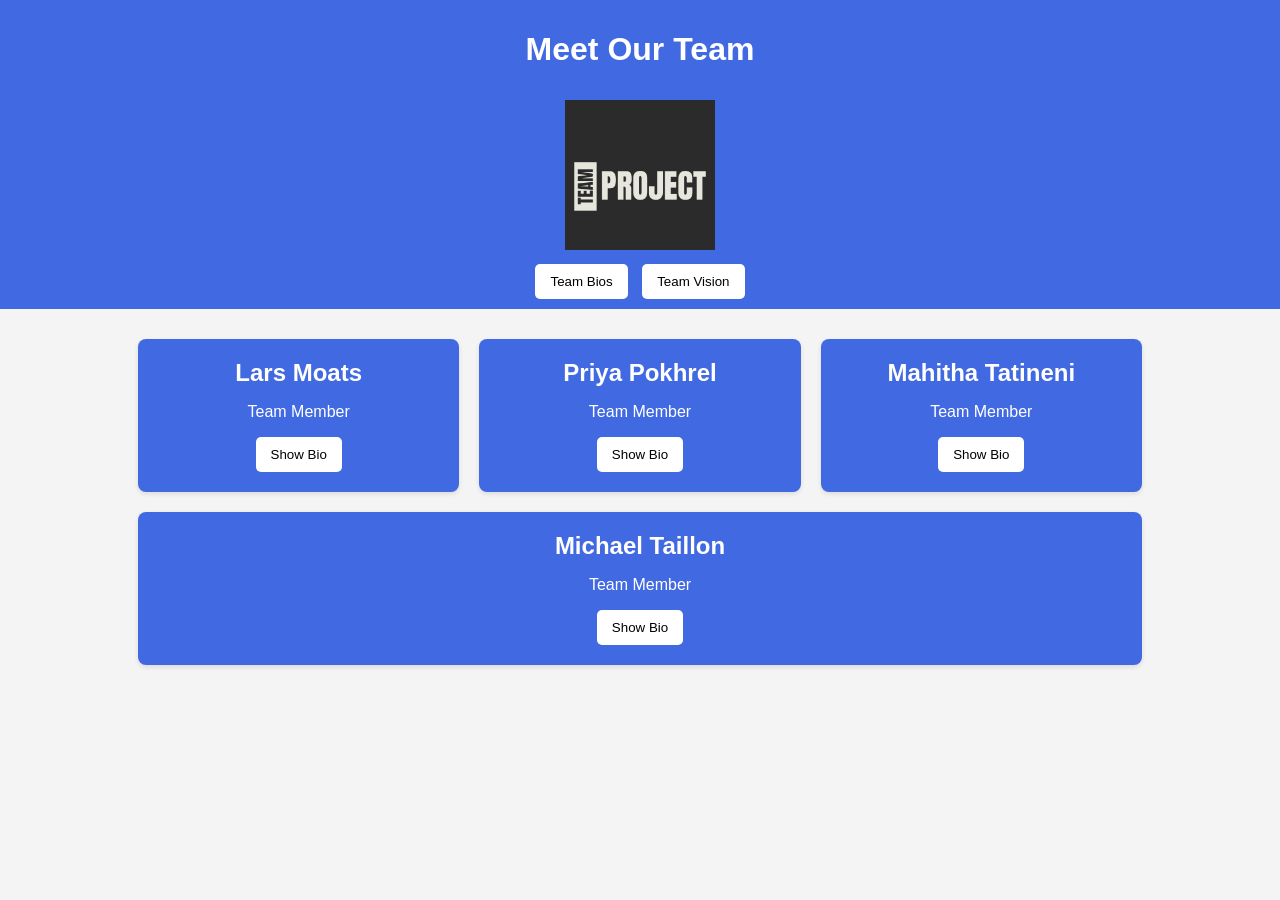
==== group_bio_template/index.html @ 045004f7 "Add files via upload" ====
<!DOCTYPE html>
<html lang="en">
<head>
    <meta charset="UTF-8">
    <meta name="viewport" content="width=device-width, initial-scale=1.0">
    <title>Team Bio</title>
    <link rel="stylesheet" href="styles.css"> <!-- Link to external CSS file -->
</head>
<body>

<header>
    <h1>Meet Our Team</h1>
    <!-- Example team logo -->
    <img src="img/team-logo.png" alt="Team Logo" class="team-logo">

    <!-- Navigation menu to switch between sections -->
    <nav>
        <button onclick="showSection('bios')">Team Bios</button>
        <button onclick="showSection('vision')">Team Vision</button>
    </nav>
</header>

<!-- Team bios section (default section) -->
<div id="bios" class="container">
    <!-- Each card represents an individual team member -->
    <div class="card">
        <h2>Lars Moats</h2>
        <p>Team Member</p>
        <button onclick="toggleBio('bio1')">Show Bio</button>
        <p id="bio1" class="bio"></p>
    </div>
    <div class="card">
        <h2>Priya Pokhrel</h2>
        <p>Team Member</p>
        <button onclick="toggleBio('bio2')">Show Bio</button>
        <p id="bio2" class="bio"></p>
    </div>
    <div class="card">
        <h2>Mahitha Tatineni</h2>
        <p>Team Member</p>
        <button onclick="toggleBio('bio3')">Show Bio</button>
        <p id="bio3" class="bio"></p>
    </div>
    <div class="card">
        <h2>Michael Taillon</h2>
        <p>Team Member</p>
        <button onclick="toggleBio('bio4')">Show Bio</button>
        <p id="bio4" class="bio">Michael is a computer science student.</p>
    </div>
</div>

<!-- Team vision/mission statement section (hidden by default) -->
<div id="vision" class="container" style="display: none;">
    <h2>Our Mission Statement</h2>
    <p>We strive to work together effectively and efficiently to create positive outcomes for our clients.
    </p>
</div>

<script src="script.js"></script> <!-- Link to external JavaScript file -->

</body>
</html>
---- group_bio_template/styles.css ----
/* General page styling */
body {
    font-family: Arial, sans-serif;
    background-color: #f4f4f4;
    margin: 0;
    padding: 0;
}

/* Header section styling */
header {
    background: #4169E1;
    color: #fff;
    padding: 10px 0;
    text-align: center;
}

/* Styling for team logo image */
.team-logo {
    width: 150px; /* Adjust the size as needed */
    margin-top: 10px;
}

/* Menu button styling */
header nav {
    margin-top: 10px;
}

header nav button {
    background: #FFF;
    color: black;
    border: none;
    padding: 10px 15px;
    border-radius: 5px;
    cursor: pointer;
    margin: 0 5px;
}

header nav button:hover {
    background: #333;
    color: white;
}

/* Flex container for team bios and vision sections */
.container {
    width: 80%;
    margin: 20px auto;
    display: flex;
    flex-wrap: wrap;
    justify-content: space-between;
}

/* Card styling for individual team bios */
.card {
    background: #4169E1;
    color: white;
    border-radius: 8px;
    box-shadow: 0 2px 5px rgba(0, 0, 0, 0.1);
    margin: 10px;
    padding: 20px;
    flex: 1 1 calc(30% - 40px);
    text-align: center;
    transition: transform 0.2s;
}

.card:hover {
    transform: scale(1.05);
}

h2 {
    margin: 0 0 10px;
}

/* Initially hide bio details */
.bio {
    display: none;
    margin-top: 10px;
    color: #555;
}

/* Button styling */
button {
    background: #FFFFFF;
    color: black;
    border: none;
    padding: 10px 15px;
    border-radius: 5px;
    cursor: pointer;
}

button:hover {
    background: #333;
    color: white;
}
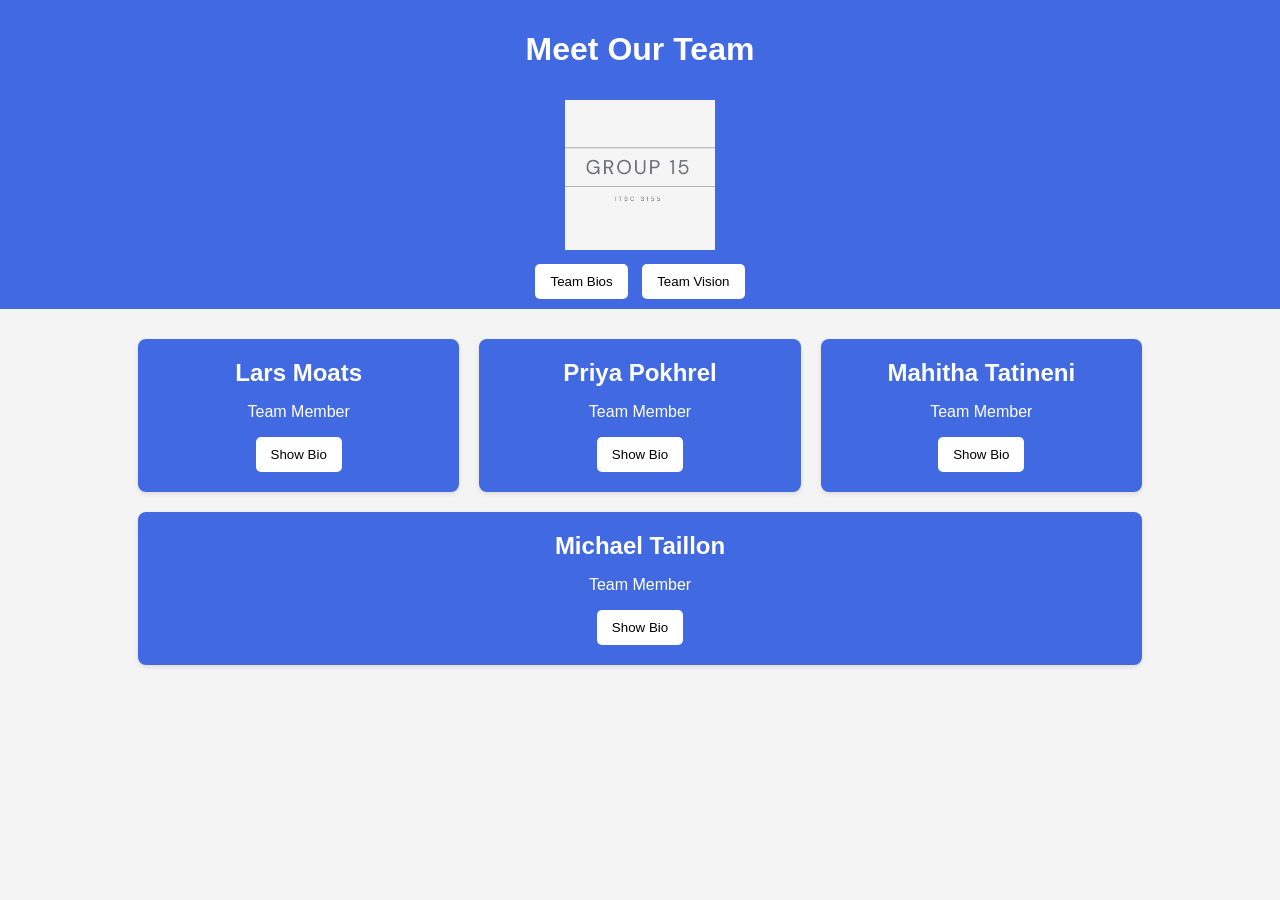
==== commit e2216e14: "feat: filled out personal bio, added team logo, and added bio photo styling" ====
--- a/group_bio_template/index.html
+++ b/group_bio_template/index.html
@@ -11,7 +11,7 @@
 <header>
     <h1>Meet Our Team</h1>
     <!-- Example team logo -->
-    <img src="img/team-logo.png" alt="Team Logo" class="team-logo">
+    <img src="img/canva-logo.jpg" alt="Team Logo" class="team-logo">
 
     <!-- Navigation menu to switch between sections -->
     <nav>
@@ -33,7 +33,10 @@
         <h2>Priya Pokhrel</h2>
         <p>Team Member</p>
         <button onclick="toggleBio('bio2')">Show Bio</button>
-        <p id="bio2" class="bio"></p>
+        <div id="bio2" class="bio">
+            <img class="profile-photo" src="img/priya.jpg" alt="Priya Pokhrel" class="profile-photo">
+            <p>Priya is a computer science and bioinformatics student.</p>
+        </div>
     </div>
     <div class="card">
         <h2>Mahitha Tatineni</h2>
@@ -52,8 +55,7 @@
 <!-- Team vision/mission statement section (hidden by default) -->
 <div id="vision" class="container" style="display: none;">
     <h2>Our Mission Statement</h2>
-    <p>We strive to work together effectively and efficiently to create positive outcomes for our clients.
-    </p>
+    <p>We strive to work together effectively and efficiently to create positive outcomes for our clients.</p>
 </div>
 
 <script src="script.js"></script> <!-- Link to external JavaScript file -->
--- a/group_bio_template/styles.css
+++ b/group_bio_template/styles.css
@@ -74,7 +74,7 @@
 .bio {
     display: none;
     margin-top: 10px;
-    color: #555;
+    color: #ffffff;
 }
 
 /* Button styling */
@@ -91,3 +91,15 @@
     background: #333;
     color: white;
 }
+
+/* This is some styling for a profile picture, if anyone wants to include it.*/
+.profile-photo {
+    margin-top: 10px;
+    width: 120px;
+    height: 120px;
+    object-fit: cover;
+}
+/* I included an effect to cover the requirements */
+.profile-photo:hover {
+    transform: scale(1.1);
+}
